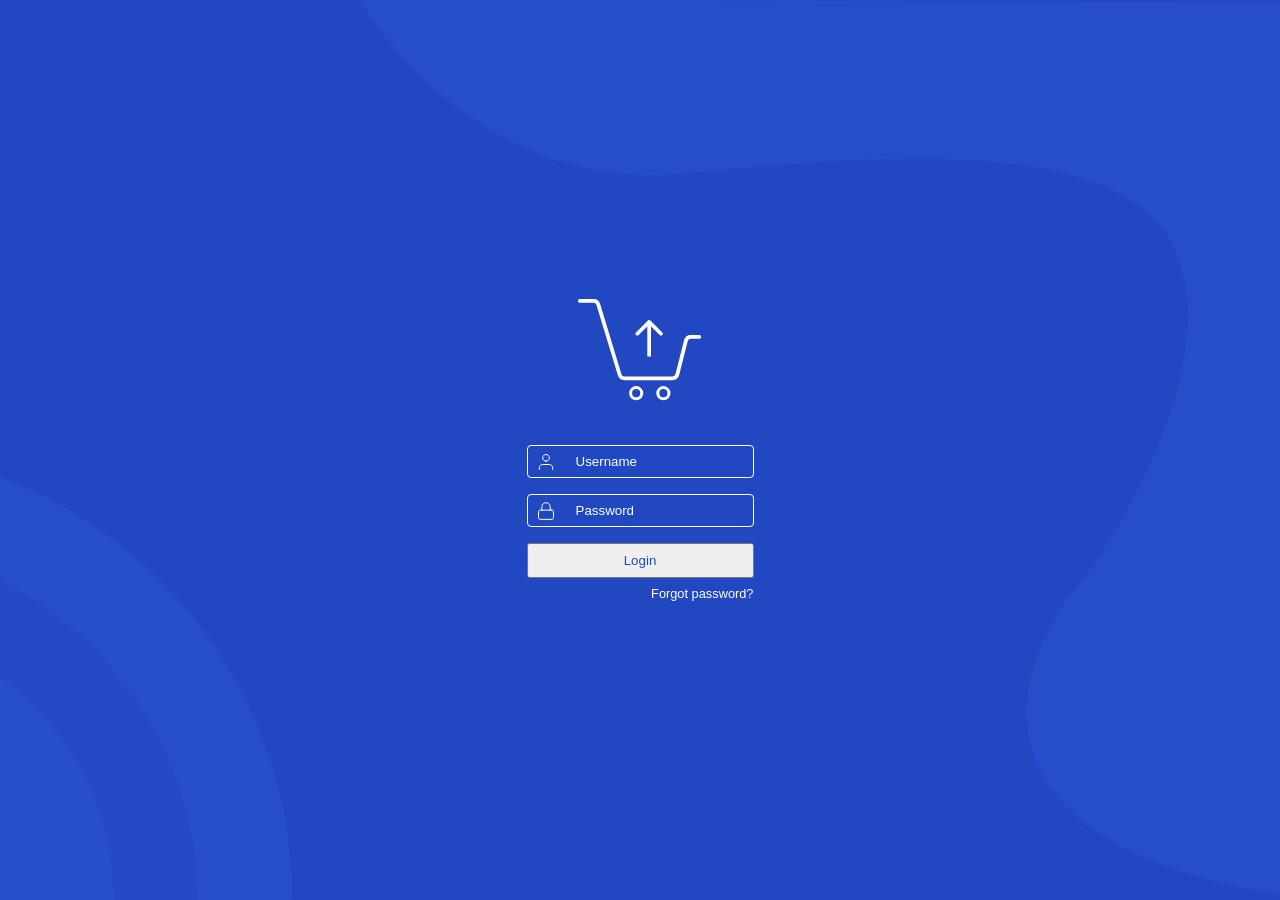
==== Design/index.html @ 74a447ce "New design" ====
<!DOCTYPE html>
<html lang="en">
<head>
    <meta charset="UTF-8">
    <meta name="viewport" content="width=device-width, initial-scale=1.0">
    <title>login form</title>
    <link rel="stylesheet" href="style.css">
</head>
<body>
    <form>
        <div class="Login-Card">
            <div class="Cart-pic">
                <img src="Assets/Cart.svg" alt="shopping">
            </div>
            <div class="user-field">
                
                    <img src="Assets/user.svg" alt="user">
                    <input type="text" placeholder="Username" required>
                </div>
                <div class="user-field">
                    <img src="Assets/lock.svg" alt="lock">
                    <input type="password" placeholder="Password" required>
            </div>
            <div class="button">
                <button type="submit">Login</button>
            </div>
            <div class="forgot-link">
            <a href="#"  id="forgotLink">Forgot password?</a></div>
        </div>
    </form>
</body>
</html>
---- Design/style.css ----
body{
  background: #2148C0;
  background-image: url(Assets/BG.svg);
  background-position: center;
  background-repeat: no-repeat;
  background-size: cover;
  width: 100%;
  margin: 0;
  min-height: 100vh;
  display: flex;
  flex-direction: column;
  justify-content: center;
  align-items: center;
  text-align: center;
font-family: 'Montserrat', sans-serif;
font-weight: 300;
}
.user-field img{
    position: absolute;
    align-items: center;
    justify-content: center;
    /* padding-top: 0.5rem;
    /* padding-bottom: 0.5rem; */
    padding-left: 0.5rem;
    /* padding-right: 0.5rem;  */
}
.user-field{
    position:relative;
    /* background: transparent; */
    border: 0.5px solid white;
    margin-bottom: 1rem;
    display: flex;
    flex-direction: row;
    align-items: center;
    border-radius: 4px;
}
.user-field input{
    background: transparent;
    border:none;
    color: white;
    padding: 0.5rem;
    padding-left: 3rem;
   
}
.Cart-pic{
    margin-bottom: 2.5rem;
}
input::placeholder {
    color: white;
}
.button button{
    width: 100%;
    padding:0.5rem;
    border-radius: 4px solid white;
    color: #2148C0;
    
}
.forgot-link {
    color: white;
    text-decoration: none;
    font-size: 0.8rem;
    width: 100%;
    text-align: right;   
    padding-top: 0.5rem;
}
a{
    color: white;
    text-decoration: none;
}
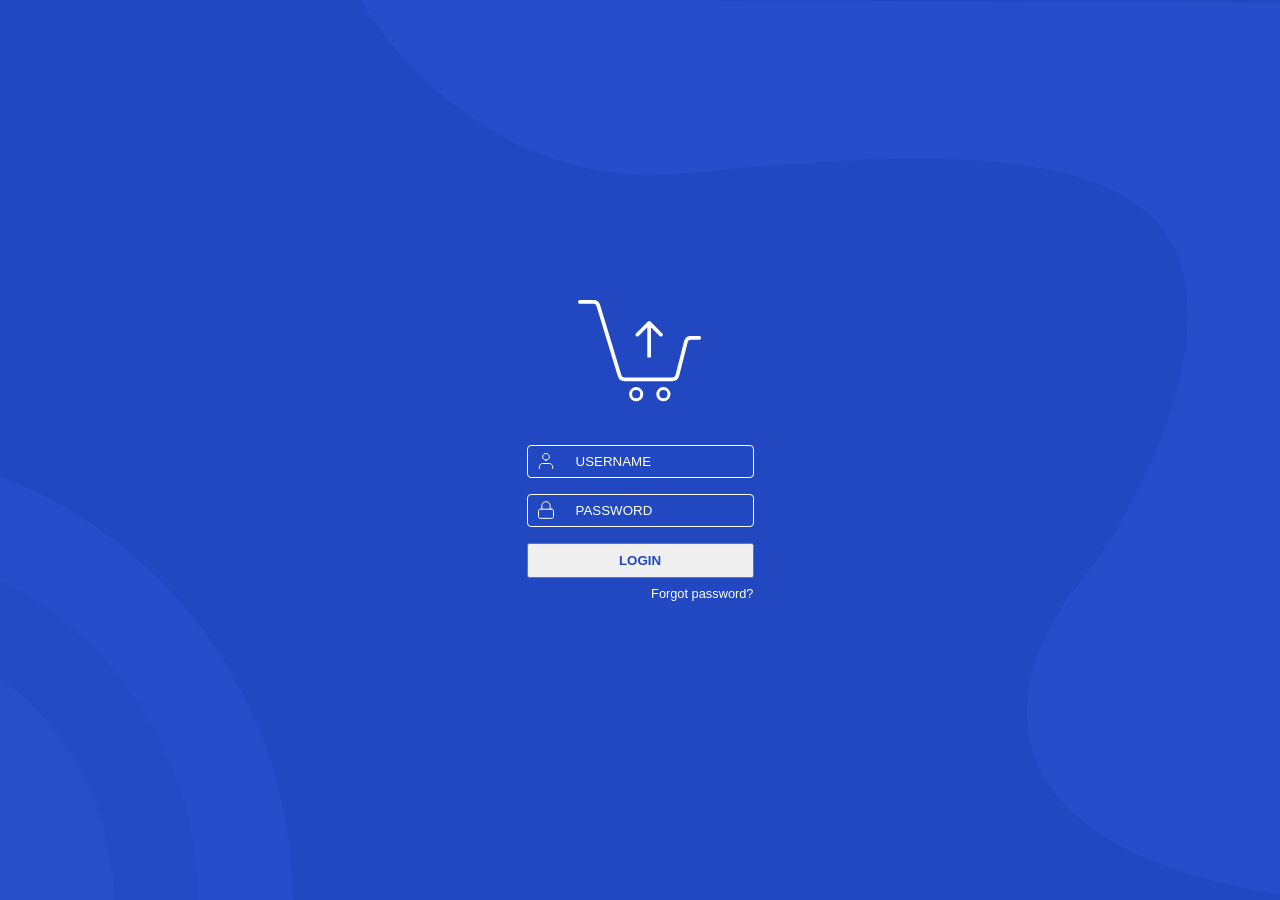
==== commit 9752c8c4: "add" ====
--- a/Design/index.html
+++ b/Design/index.html
@@ -15,14 +15,14 @@
             <div class="user-field">
                 
                     <img src="Assets/user.svg" alt="user">
-                    <input type="text" placeholder="Username" required>
+                    <input type="text" placeholder="USERNAME" required>
                 </div>
                 <div class="user-field">
                     <img src="Assets/lock.svg" alt="lock">
-                    <input type="password" placeholder="Password" required>
+                    <input type="password" placeholder="PASSWORD" required>
             </div>
             <div class="button">
-                <button type="submit">Login</button>
+                <button type="submit">LOGIN</button>
             </div>
             <div class="forgot-link">
             <a href="#"  id="forgotLink">Forgot password?</a></div>
--- a/Design/style.css
+++ b/Design/style.css
@@ -13,7 +13,8 @@
   align-items: center;
   text-align: center;
 font-family: 'Montserrat', sans-serif;
-font-weight: 300;
+font-weight: 100;
+FONT-SIZE: 14px;
 }
 .user-field img{
     position: absolute;
@@ -53,6 +54,7 @@
     padding:0.5rem;
     border-radius: 4px solid white;
     color: #2148C0;
+    font-weight: 600;
     
 }
 .forgot-link {
